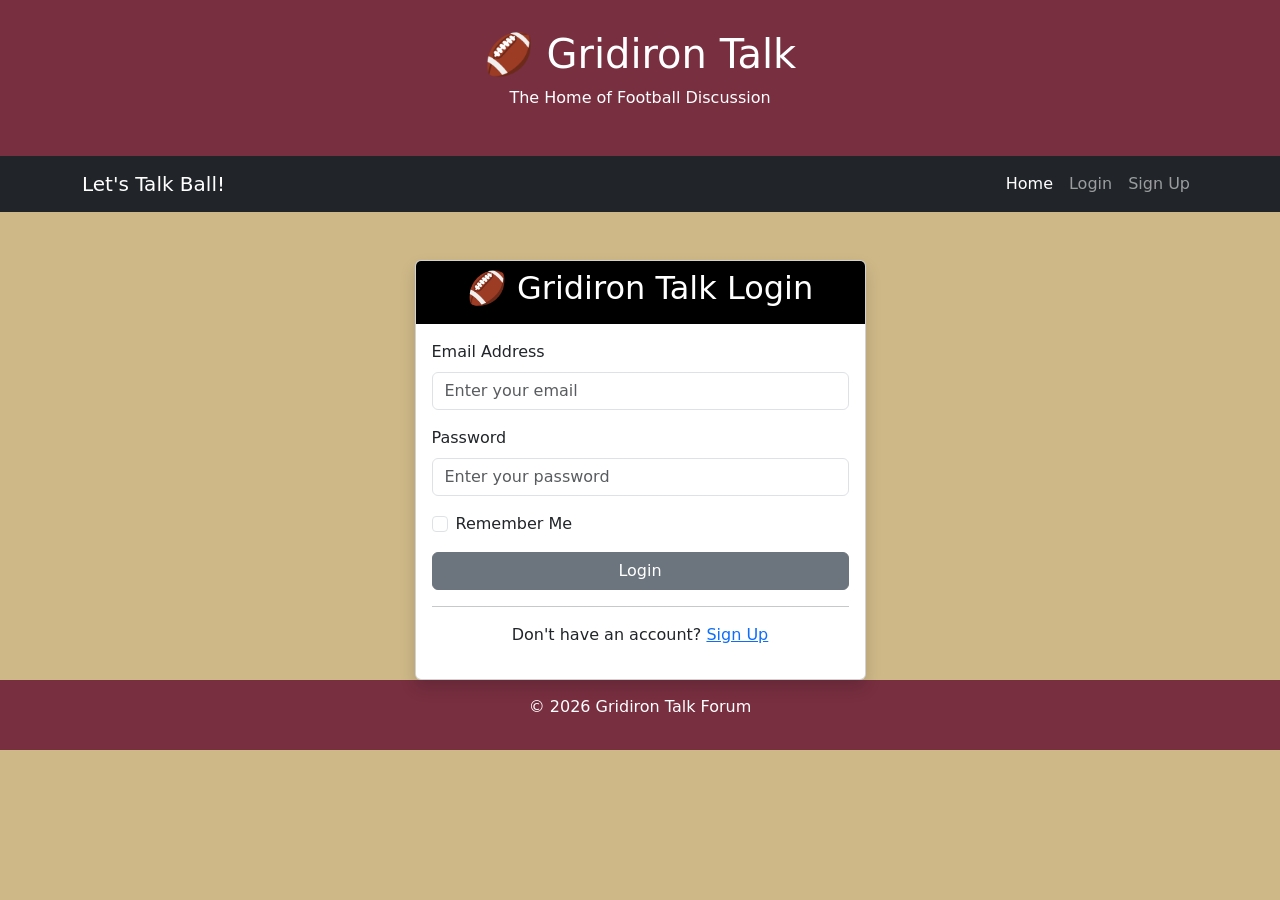
==== login.html @ b93f8921 "first update" ====
<!DOCTYPE html>
<html lang="en">
<head>
    <meta charset="UTF-8">
    <meta name="viewport" content="width=device-width, initial-scale=1.0">
    <title>Gridiron Talk - Login</title>

    <link href="https://cdn.jsdelivr.net/npm/bootstrap@5.3.3/dist/css/bootstrap.min.css" rel="stylesheet">
    <link rel="stylesheet" href="style.css">
</head>

<header class="site-header">
    <h1>🏈 Gridiron Talk</h1>
    <p>The Home of Football Discussion</p>
</header>

<nav class="navbar navbar-expand-lg navbar-dark bg-dark">
    <div class="container">
        <a class="navbar-brand" href="index.html">Let's Talk Ball!</a>

        <button class="navbar-toggler" type="button" data-bs-toggle="collapse" data-bs-target="#navbarNav">
            <span class="navbar-toggler-icon"></span>
        </button>

        <div class="collapse navbar-collapse" id="navbarNav">
            <ul class="navbar-nav ms-auto">
                <li class="nav-item">
                    <a class="nav-link active" href="index.html">Home</a>
                </li>

                <li class="nav-item">
                    <a class="nav-link" href="login.html">Login</a>
                </li>

                <li class="nav-item">
                    <a class="nav-link" href="signup.html">Sign Up</a>
                </li>
            </ul>
        </div>
    </div>
</nav>

<body>

    <div class="container mt-5">

        <div class="row justify-content-center">

            <div class="col-md-5">

                <div class="card shadow">

                    <div class="card-header bg-black text-white text-center">
                        <h2>🏈 Gridiron Talk Login</h2>
                    </div>

                    <div class="card-body">

                        <form>

                            <!-- Email -->
                            <div class="mb-3">
                                <label for="email" class="form-label">
                                    Email Address
                                </label>
                                <input
                                    type="email"
                                    class="form-control"
                                    id="email"
                                    placeholder="Enter your email"
                                    required
                                >
                            </div>

                            <!-- Password -->
                            <div class="mb-3">
                                <label for="password" class="form-label">
                                    Password
                                </label>
                                <input
                                    type="password"
                                    class="form-control"
                                    id="password"
                                    placeholder="Enter your password"
                                    required
                                >
                            </div>

                            <!-- Remember Me -->
                            <div class="form-check mb-3">
                                <input
                                    class="form-check-input"
                                    type="checkbox"
                                    id="rememberMe"
                                >
                                <label class="form-check-label" for="rememberMe">
                                    Remember Me
                                </label>
                            </div>

                            <!-- Login Button -->
                            <button
                                type="submit"
                                class="btn btn-secondary w-100"
                            >
                                Login
                            </button>

                        </form>

                        <hr>

                        <p class="text-center">
                            Don't have an account?
                            <a href="signup.html">Sign Up</a>
                        </p>

                    </div>

                </div>

            </div>

        </div>

    </div>

<footer class="site-footer">
    <p>&copy; 2026 Gridiron Talk Forum</p>
</footer>

</body>
</html>
---- style.css ----
body {
    min-height: 100vh;
    display: flex;
    flex-direction: column;
    background-color: #CEB888;
}

main {
    flex: 1;
}

.site-header {
    background: #782F40;
    color: white;
    text-align: center;
    padding: 30px;
}

.site-footer {
    background: #782F40;
    color: white;
    text-align: center;
    padding: 15px;
}

.card {
    transition: transform .2s;
}

.card:hover {
    transform: scale(1.03);
}

html, body {
    height: 100%;
}
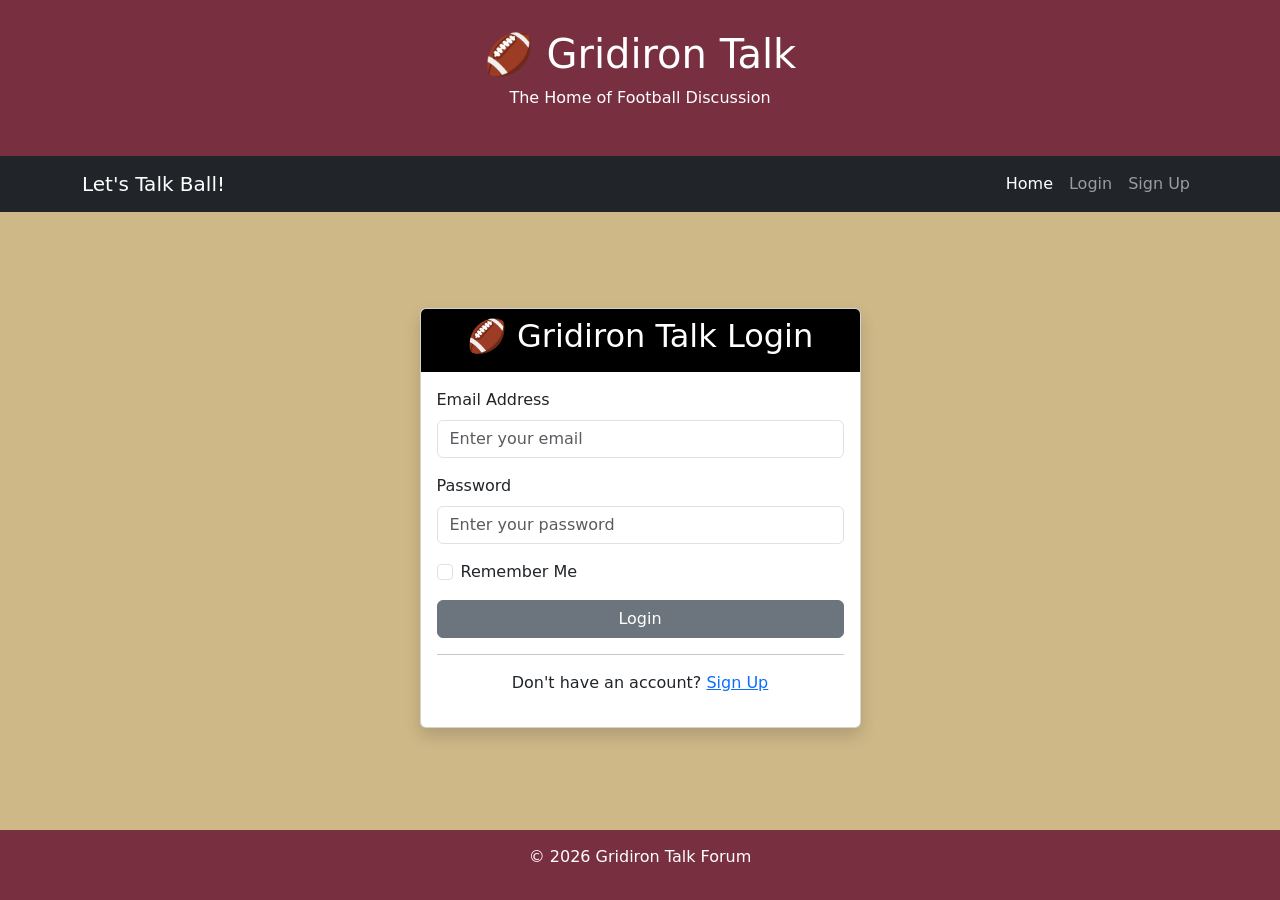
==== commit 4f432601: "fixed footer placement" ====
--- a/login.html
+++ b/login.html
@@ -9,6 +9,9 @@
     <link rel="stylesheet" href="style.css">
 </head>
 
+
+
+<body>
 <header class="site-header">
     <h1>🏈 Gridiron Talk</h1>
     <p>The Home of Football Discussion</p>
@@ -39,9 +42,7 @@
         </div>
     </div>
 </nav>
-
-<body>
-
+<main class="container mt-5">
     <div class="container mt-5">
 
         <div class="row justify-content-center">
@@ -124,6 +125,7 @@
         </div>
 
     </div>
+</main>
 
 <footer class="site-footer">
     <p>&copy; 2026 Gridiron Talk Forum</p>
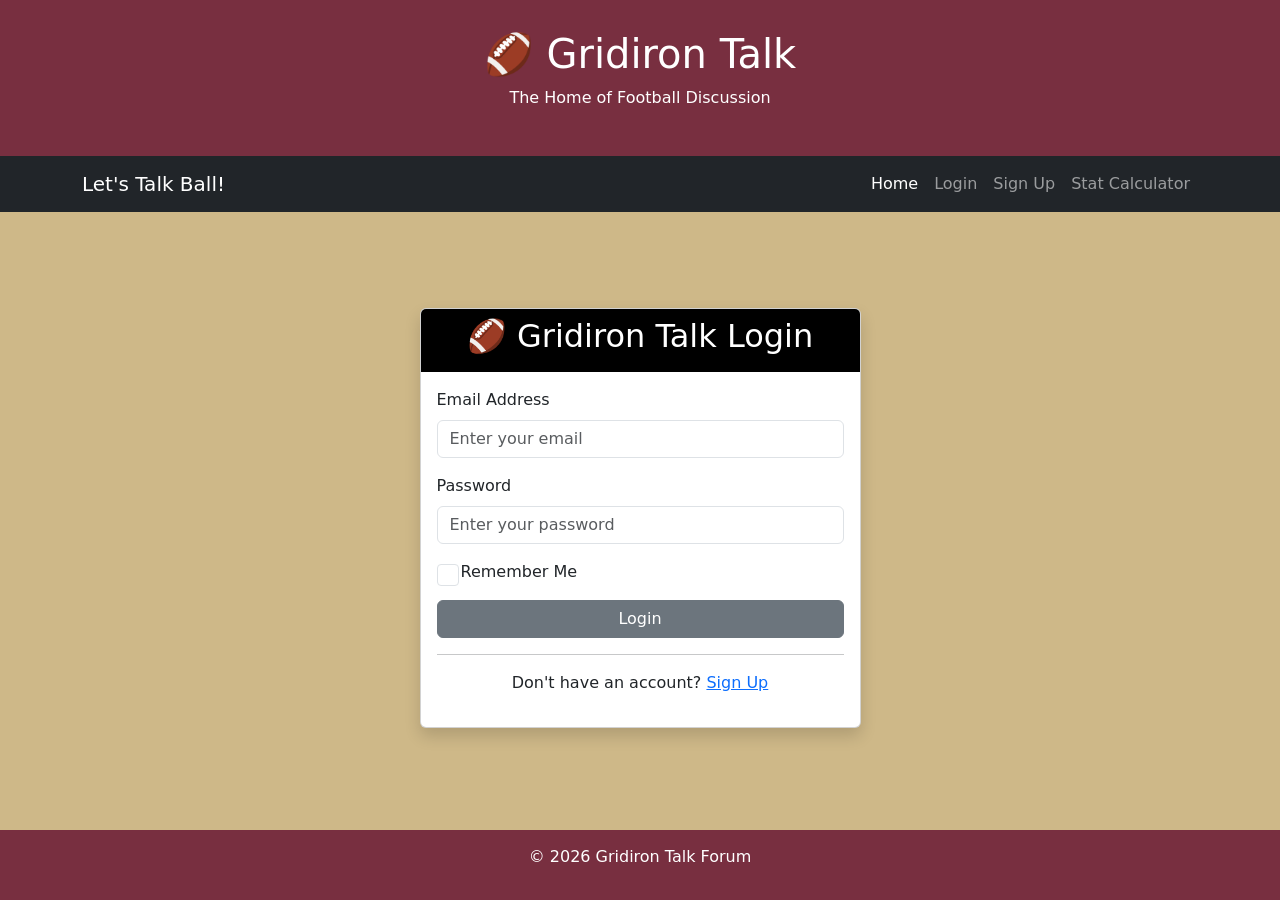
==== commit 3f3d0302: "added calculator" ====
--- a/login.html
+++ b/login.html
@@ -17,31 +17,35 @@
     <p>The Home of Football Discussion</p>
 </header>
 
-<nav class="navbar navbar-expand-lg navbar-dark bg-dark">
-    <div class="container">
-        <a class="navbar-brand" href="index.html">Let's Talk Ball!</a>
+ <nav class="navbar navbar-expand-lg navbar-dark bg-dark">
+        <div class="container">
+            <a class="navbar-brand" href="index.html">Let's Talk Ball!</a>
 
-        <button class="navbar-toggler" type="button" data-bs-toggle="collapse" data-bs-target="#navbarNav">
-            <span class="navbar-toggler-icon"></span>
-        </button>
+            <button class="navbar-toggler" type="button" data-bs-toggle="collapse" data-bs-target="#navbarNav">
+                <span class="navbar-toggler-icon"></span>
+            </button>
 
-        <div class="collapse navbar-collapse" id="navbarNav">
-            <ul class="navbar-nav ms-auto">
-                <li class="nav-item">
-                    <a class="nav-link active" href="index.html">Home</a>
-                </li>
+            <div class="collapse navbar-collapse" id="navbarNav">
+                <ul class="navbar-nav ms-auto">
+                    <li class="nav-item">
+                        <a class="nav-link active" href="index.html">Home</a>
+                    </li>
 
-                <li class="nav-item">
-                    <a class="nav-link" href="login.html">Login</a>
-                </li>
+                    <li class="nav-item">
+                        <a class="nav-link" href="login.html">Login</a>
+                    </li>
 
-                <li class="nav-item">
-                    <a class="nav-link" href="signup.html">Sign Up</a>
-                </li>
-            </ul>
+                    <li class="nav-item">
+                        <a class="nav-link" href="signup.html">Sign Up</a>
+                    </li>
+
+                    <li class="nav-item">
+                        <a class="nav-link" href="calculator.html"> Stat Calculator</a>
+                    </li>
+                </ul>
+            </div>
         </div>
-    </div>
-</nav>
+    </nav>
 <main class="container mt-5">
     <div class="container mt-5">
 
--- a/style.css
+++ b/style.css
@@ -34,3 +34,52 @@
 html, body {
     height: 100%;
 }
+
+
+.calculator-container {
+    background-color: white;
+
+    padding: 30px;
+
+    border-radius: 10px;
+
+    box-shadow: 0 0 10px rgba(0,0,0,.2);
+
+    width: 350px;
+
+    text-align: center;
+}
+
+input {
+    width: 100%;
+
+    padding: 10px;
+
+    margin-bottom: 15px;
+
+    box-sizing: border-box;
+}
+
+.buttons {
+    display: grid;
+
+    grid-template-columns: repeat(2, 1fr);
+
+    gap: 10px;
+
+    margin-bottom: 20px;
+}
+
+button {
+    padding: 12px;
+
+    font-size: 20px;
+
+    cursor: pointer;
+}
+
+#result {
+    font-size: 28px;
+
+    font-weight: bold;
+}
